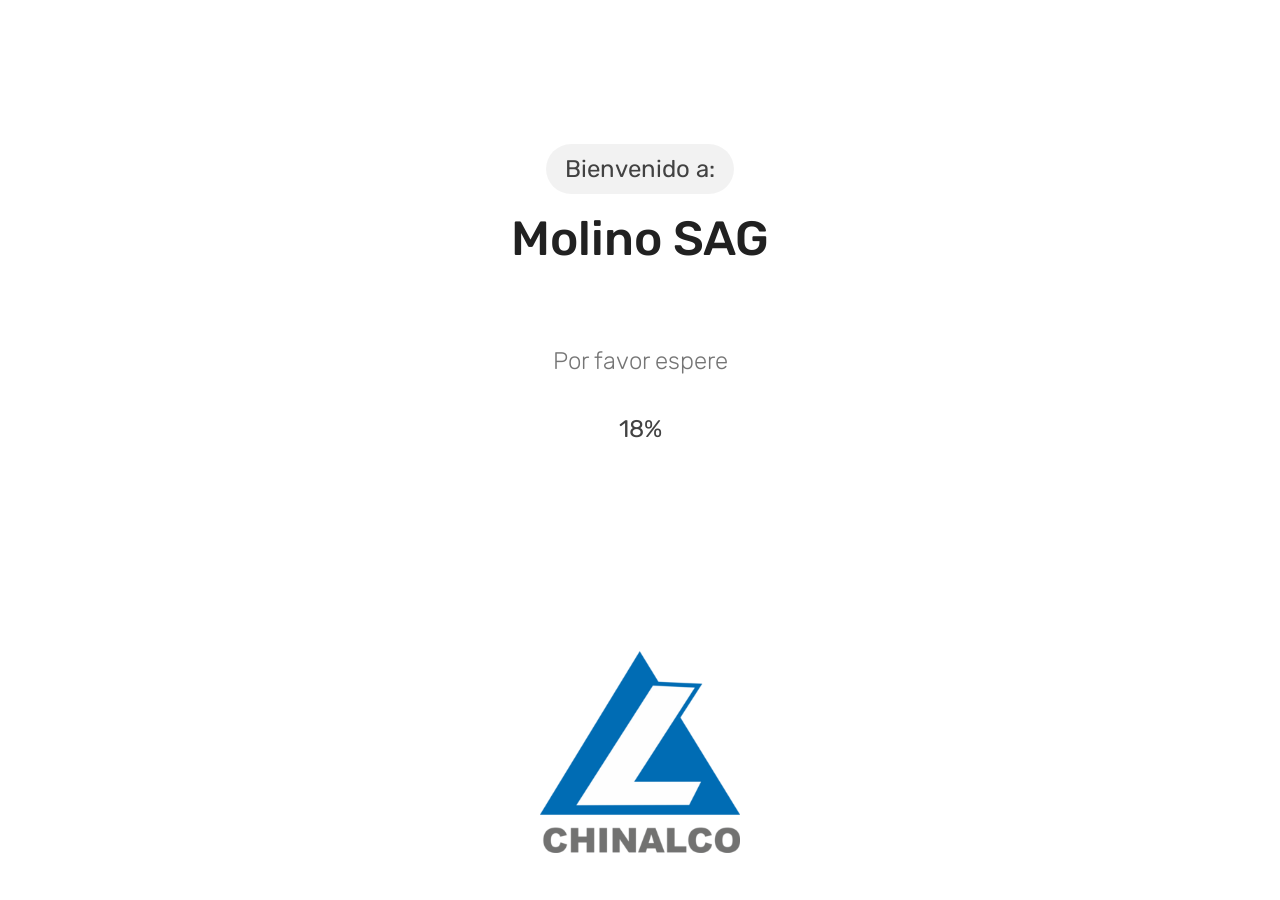
==== app/index.html @ 392151cf "firts commit" ====
<!DOCTYPE html>
<html lang="es">
<head>
  <meta charset="UTF-8" />
  <meta name="viewport" content="width=device-width, initial-scale=1.0" />
  <title>Molino SAG — Laboratorio 3D</title>

  <!-- Fuentes -->
  <link rel="preconnect" href="https://fonts.googleapis.com">
  <link rel="stylesheet" href="https://fonts.googleapis.com/css2?family=Rubik:wght@300;400;500;700&display=swap">

  <!-- Estilos globales (sistema de idiomas, layout base) -->
  <link rel="stylesheet" href="./css/main.css" />

  <!-- Estilos de componentes (modales, ayudas, preloader, etc.) -->
  <link rel="stylesheet" href="./css/components/Componentes.css" />

  <!-- Estilos del menú lateral -->
  <link rel="stylesheet" href="./js/components/MenuLateral/MenuLateral.css" />
</head>
<body class="lang-es">

  <!-- =============================================
       CAPA 1: Motor 3D (Verge3D en iframe)
       ============================================= -->
  <iframe
    id="v3d-container"
    title="Laboratorio 3D"
    style="position:fixed; top:0; left:0; width:100%; height:100%; border:none; z-index:1;"
  ></iframe>

  <!-- =============================================
       CAPA 2: UI Overlay (pointer-events: none)
       Los contenedores internos activan sus propios eventos
       ============================================= -->
  <div id="ui-overlay">

    <!-- Preloader -->
    <div id="preloader-container"></div>

    <!-- Menú lateral -->
    <div id="menu-container" style="display:none;"></div>

    <!-- Botones flotantes de ayuda (abajo-derecha) -->
    <div id="ayudas-container" style="display:none;"></div>

    <!-- Botón retroceso -->
    <div id="retroceso-container"></div>

    <!-- Pantalla aviso mobile -->
    <div id="mobile-container"></div>

    <!-- Modales -->
    <div id="modal-ayuda-container"></div>
    <div id="modal-objetivos-container"></div>
    <div id="modal-equipo-container"></div>

  </div>

  <!-- Input oculto de estado (compatibilidad con visual_logic.js) -->
  <input id="estado_animacion" value="0" style="display:none;" />
  <span id="loading_percentage" style="display:none;">0%</span>

  <!-- Script principal (ES6 Module) -->
  <script type="module" src="./js/main.js"></script>
</body>
</html>
---- app/css/main.css ----
/* Reseteo básico y variables */
:root {
    --text-light: #f8fafc;
    --primary-color: #2563eb;
}

body, html {
    margin: 0;
    padding: 0;
    width: 100%;
    height: 100%;
    overflow: hidden;
    font-family: 'Rubik', 'Roboto', sans-serif;
}

/* El contenedor del 3D cubre toda la pantalla al fondo */
#v3d-container {
    position: absolute;
    top: 0;
    left: 0;
    width: 100%;
    height: 100%;
    z-index: 1;
}

/* La UI se superpone protegiendo los clicks */
#ui-overlay {
    position: absolute;
    top: 0;
    left: 0;
    width: 100%;
    height: 100%;
    z-index: 10;
    pointer-events: none;
}

/* Resucitar clicks en contenedores activos */
#menu-container, #ayudas-container, #retroceso-container,
#preloader-container, #mobile-container, #modal-container {
    pointer-events: auto;
}

/* =============================================
   SISTEMA DE IDIOMAS GLOBAL
   El body tiene clase lang-es (default) o lang-en.
   Todos los componentes usan <p class="es"> y <p class="en">.
   ============================================= */

/* Por defecto: español visible, inglés oculto */
body .en { display: none; }

/* p.es = bloque, span.es = inline — cada uno conserva su display natural */
body p.es  { display: block; }
body span.es { display: inline; }

/* Cuando el usuario cambia a inglés */
body.lang-en p.es   { display: none; }
body.lang-en span.es { display: none; }
body.lang-en p.en   { display: block; }
body.lang-en span.en { display: inline; }

/* Asegurar lang-es como default */
body.lang-es p.en    { display: none; }
body.lang-es span.en { display: none; }
body.lang-es p.es    { display: block; }
body.lang-es span.es { display: inline; }

/* =============================================
   SISTEMA DE LABELS GLOBALES (botón Ayuda)
   Cuando body tiene clase show-labels, todos los
   .Ayuda (menú, retroceso, etc) y .Description
   (ayudas viewer) se muestran.
   ============================================= */
body .Ayuda { display: none; }

body.show-labels .Ayuda {
    display: flex;
    align-items: center;
}

body.show-labels .Description {
    display: flex !important;
}
---- app/css/components/Componentes.css ----
/* =============================================
   CSS COMPARTIDO: Ayudas, Modales, Preloader, Botones
   ============================================= */

/* --- AYUDAS (Botones flotantes abajo-derecha) --- */
.ButtonContainer {
  align-items: flex-end;
  z-index: 40;
  position: fixed;
  bottom: 1rem;
  right: 1.2rem;
  display: flex;
  flex-direction: column;
  gap: 0.8rem;
  font-family: 'Rubik', 'Roboto', sans-serif;
}
@media (max-width: 1050px) {
  .ButtonContainer { bottom: 0.7rem; right: 1rem; gap: 0.5rem; }
}

.ButtonWrapper {
  display: flex;
  align-items: center;
  gap: 0.5rem;
}

.IconButton {
  width: 3.5rem;
  height: 3.5rem;
  border-radius: 50%;
  background-color: rgba(0,0,0,0.5);
  box-shadow: 0 4px 8px rgba(0,0,0,0.2);
  display: flex;
  align-items: center;
  justify-content: center;
  cursor: pointer;
  transition: transform 0.3s ease, background-color 0.3s ease;
}
.IconButton img { width: 2rem; height: 2rem; }
.IconButton:hover, .IconButton.active {
  background-color: var(--theme-color-80, rgba(8, 167, 255, 0.8));
  transform: scale(1.1);
}
.IconButton:active { transform: scale(0.9); }
@media (max-width: 1050px) {
  .IconButton { width: 3rem; height: 3rem; }
  .IconButton img { width: 1.5rem; height: 1.5rem; }
}

.Description {
  font-size: 1.1rem;
  font-weight: 400;
  background: rgb(0 0 0 / 66%);
  color: #fff;
  padding: 0.8rem;
  border-radius: 1rem;
  white-space: nowrap;
}
.Description p { margin: 0; padding: 0; }
@media (max-width: 1050px) {
  .Description { font-size: 0.8rem; max-width: 11rem; padding: 0.5rem; }
}

/* --- BOTÓN RETROCESO --- */
.CircularButton {
  width: 4rem;
  height: 4rem;
  border-radius: 50%;
  background-color: var(--theme-color-80, rgba(8, 167, 255, 0.8));
  display: none;
  align-items: center;
  justify-content: center;
  border: none;
  box-shadow: 0 4px 6px rgba(0,0,0,0.1);
  cursor: pointer;
  transition: background-color 0.3s ease, transform 0.5s ease, opacity 0.5s ease;
  position: fixed;
  z-index: 1000;
}
.CircularButton img { width: 2.5rem; height: 2.5rem; }
.CircularButton:hover {
  background-color: var(--theme-color, rgba(8, 167, 255, 1));
  transform: translateY(0) scale(1.1) !important;
}

/* --- PANTALLA MOBILE (Aviso rotar) --- */
.FullScreenContainer {
  position: fixed;
  top: 0;
  left: 0;
  z-index: 50;
  width: 100vw;
  height: 100vh;
  display: flex;
  flex-direction: column;
  justify-content: center;
  align-items: center;
  background-color: rgba(0,0,0,0.7);
  font-family: 'Rubik', 'Roboto', sans-serif;
}
.RotateText {
  color: white;
  font-size: 3vh;
  margin: 0 7vh;
  text-align: center;
  line-height: 4vh;
  font-weight: bold;
}
.RotateImage { width: 50vw; height: auto; filter: invert(1); }

/* --- MODALES (Base compartida) --- */
.ModalOverlay {
  top: 0;
  left: 0;
  background-color: rgba(0,0,0,0) !important;
  display: none;
  align-items: center;
  justify-content: center;
  position: fixed;
  width: 100%;
  height: 100%;
  z-index: 30;
  font-family: 'Rubik', 'Roboto', sans-serif;
}

/* Modal Ayuda */
.ModalAyudaContainer {
  background: rgb(0 0 0 / 66%);
  padding: 4rem;
  border-radius: 1.5rem;
  display: flex;
  gap: 2rem;
  transition: opacity 0.5s ease;
}
@media (max-width: 1050px) {
  .ModalAyudaContainer { padding: 1rem; gap: 1rem; }
}

/* Modal Objetivos */
.ModalObjetivosContainer {
  background: linear-gradient(to right, rgba(74,100,255,0.8), var(--theme-color-80, rgba(8,167,255,0.8)));
  padding: 4rem;
  border-radius: 1.5rem;
  display: flex;
  flex-direction: column;
  gap: 2.5rem;
  transition: opacity 0.5s ease;
}
@media (max-width: 1050px) {
  .ModalObjetivosContainer { padding: 1rem; gap: 1rem; }
}

/* Modal Equipo */
.ModalEquipoContainer {
  background: rgb(0 0 0 / 66%);
  padding: 4rem;
  border-radius: 1.5rem;
  display: flex;
  flex-direction: column;
  gap: 2.5rem;
  transition: opacity 0.5s ease;
}
@media (max-width: 1050px) {
  .ModalEquipoContainer { padding: 1rem; gap: 1rem; }
}

/* Cards dentro de modales */
.ModalTitle {
  font-weight: 500;
  color: #fff;
  text-align: center;
  font-size: 2.5rem;
  margin: 0;
}
@media (max-width: 1050px) { .ModalTitle { font-size: 1.5rem; } }

.ModalSubTitle {
  color: #fff;
  text-align: center;
  font-size: 1rem;
  margin: 0;
}
@media (max-width: 1050px) { .ModalSubTitle { font-size: .8rem; } }

.ModalCards {
  display: flex;
  gap: 2rem;
  overflow-x: auto;
  max-width: 67vw;
}
.ModalCards::-webkit-scrollbar { height: .3rem; }
.ModalCards::-webkit-scrollbar-thumb { background-color: white; border-radius: 1rem; }
.ModalCards::-webkit-scrollbar-track { background-color: rgb(0 0 0 / 39%); }
.ModalCards::-webkit-scrollbar-button { display: none; }
@media (max-width: 1050px) { .ModalCards { gap: 1rem; } }

.ModalCard {
  display: flex;
  flex-direction: column;
  justify-content: center;
  align-items: center;
  flex-shrink: 0;
  width: 15rem;
  padding: 1.5rem;
  box-shadow: 0 4px 12px rgba(0,0,0,0.1);
  background-color: rgba(20, 25, 44, 0.7);
  border-radius: 1.5rem;
}
@media (max-width: 1050px) {
  .ModalCard { width: 9rem; padding: .8rem; border-radius: 1rem; }
}

.ModalCard--dark { background-color: rgb(0 0 0 / 39%); }
.ModalCard--wide { width: 18rem; }

.ModalCard img { width: 6rem; height: 6rem; object-fit: cover; }
@media (max-width: 1050px) { .ModalCard img { width: 3rem; height: 3rem; } }

.ModalCard p {
  text-align: center;
  font-size: 1rem;
  color: #fff;
  margin-top: 1rem;
  margin-bottom: 0;
}
@media (max-width: 1050px) { .ModalCard p { font-size: .8rem; margin-top: .5rem; } }

/* --- PRELOADER --- */
.PreloaderScreen {
  position: fixed;
  top: 0; left: 0;
  width: 100%; height: 100vh;
  background-size: cover;
  background-position: center;
  background-repeat: no-repeat;
  display: flex;
  justify-content: center;
  align-items: center;
  z-index: 99;
  flex-direction: column;
  font-family: 'Rubik', 'Roboto', sans-serif;
}
.ContainerScreen {
  text-align: center;
  color: white;
  flex: 1;
  display: flex;
  flex-direction: column;
  justify-content: center;
}
.ContentScreen {
  display: flex;
  flex-direction: column;
  align-items: center;
  justify-content: center;
}
.WelcomeBox {
  font-size: 1.5rem;
  background-color: rgba(255, 255, 255, 0.5);
  padding: .7rem 1.2rem;
  border-radius: 2rem;
}
@media (max-width: 1050px) {
  .WelcomeBox { font-size: 1rem; }
}
.PreloaderTitle {
  font-weight: 500;
  word-wrap: break-word;
  margin-top: 1rem;
  font-size: 3rem;
  color: white;
}
@media (max-width: 1050px) {
  .PreloaderTitle { margin-top: 1rem; font-size: 2rem; }
}
.PreloaderDescription {
  margin-top: 3rem;
  font-weight: 100;
  font-size: 1.5rem;
  color: white;
}
@media (max-width: 1050px) {
  .PreloaderDescription { margin-top: 2rem; font-size: 1rem; }
}
.LoadingPercentage {
  font-size: 1.5rem;
  margin-top: 1rem;
  margin-bottom: .5rem;
  color: white;
}
@media (max-width: 1050px) {
  .LoadingPercentage { font-size: 1rem; }
}
/* Loader de puntos giratorios (mismo del molino_sag) */
.Loader {
  margin-top: 4vh;
  color: #fff;
  font-size: calc(0.4vw + 0.4vh);
  width: 1vh;
  height: 1vh;
  border-radius: 50%;
  position: relative;
  text-indent: -9999em;
  animation: preloaderSpin 1.3s infinite linear;
  transform: translateZ(0);
}
@keyframes preloaderSpin {
  0%,100% { box-shadow: 0 -3em 0 .2em,2em -2em 0 0,3em 0 0 -1em,2em 2em 0 -1em,0 3em 0 -1em,-2em 2em 0 -1em,-3em 0 0 -1em,-2em -2em 0 0; }
  12.5%   { box-shadow: 0 -3em 0 0,2em -2em 0 .2em,3em 0 0 0,2em 2em 0 -1em,0 3em 0 -1em,-2em 2em 0 -1em,-3em 0 0 -1em,-2em -2em 0 -1em; }
  25%     { box-shadow: 0 -3em 0 -.5em,2em -2em 0 0,3em 0 0 .2em,2em 2em 0 0,0 3em 0 -1em,-2em 2em 0 -1em,-3em 0 0 -1em,-2em -2em 0 -1em; }
  37.5%   { box-shadow: 0 -3em 0 -1em,2em -2em 0 -1em,3em 0 0 0,2em 2em 0 .2em,0 3em 0 0,-2em 2em 0 -1em,-3em 0 0 -1em,-2em -2em 0 -1em; }
  50%     { box-shadow: 0 -3em 0 -1em,2em -2em 0 -1em,3em 0 0 -1em,2em 2em 0 0,0 3em 0 .2em,-2em 2em 0 0,-3em 0 0 -1em,-2em -2em 0 -1em; }
  62.5%   { box-shadow: 0 -3em 0 -1em,2em -2em 0 -1em,3em 0 0 -1em,2em 2em 0 -1em,0 3em 0 0,-2em 2em 0 .2em,-3em 0 0 0,-2em -2em 0 -1em; }
  75%     { box-shadow: 0 -3em 0 -1em,2em -2em 0 -1em,3em 0 0 -1em,2em 2em 0 -1em,0 3em 0 -1em,-2em 2em 0 0,-3em 0 0 .2em,-2em -2em 0 0; }
  87.5%   { box-shadow: 0 -3em 0 0,2em -2em 0 -1em,3em 0 0 -1em,2em 2em 0 -1em,0 3em 0 -1em,-2em 2em 0 0,-3em 0 0 0,-2em -2em 0 .2em; }
}
.LogoScreen {
  margin-bottom: 2rem;
}
.LogoScreen img {
  width: 14rem;
  height: auto;
}
@media (max-width: 1050px) {
  .LogoScreen img { width: 12rem; }
}
@media (max-width: 600px) {
  .LogoScreen img { width: 8rem; }
}

/* --- PRELOADER LIGHT (Versión minimalista blanca) --- */
.PLightScreen {
  position: fixed;
  top: 0; left: 0;
  width: 100%; height: 100vh;
  background-color: #ffffff;
  display: flex;
  justify-content: center;
  align-items: center;
  z-index: 99;
  flex-direction: column;
  font-family: 'Rubik', 'Roboto', sans-serif;
}

.PLightWelcomeBox {
  background-color: rgba(0, 0, 0, 0.05); /* Gris muy suave */
  color: #424242; /* Gris oscuro */
}

.PLightTitle {
  color: #212121; /* Casi negro */
}

.PLightDescription {
  color: #757575; /* Gris medio */
}

.PLightPercentage {
  color: #424242;
}

.PLightLoader {
  color: #424242; /* Spinner gris oscuro */
}
---- app/js/components/MenuLateral/MenuLateral.css ----
/* Animaciones extraídas de React */
@keyframes slideIn {
  from { transform: translateX(-100%); opacity: 0; }
  to { transform: translateX(0); opacity: 1; }
}

@keyframes slideOut {
  from { transform: translateX(0); opacity: 1; }
  to { transform: translateX(-100%); opacity: 0; }
}

@keyframes deslizar {
  from { transform: translateY(-30%) translateX(-100%); }
  to { transform: translateY(-30%) translateX(0); }
}

/* Componentes estilizados traducidos a Clases CSS */
.MenuContainer {
  position: fixed;
  top: 40%;
  left: 0;
  display: flex;
  flex-direction: column;
  align-items: center;
  z-index: 20;
  animation: deslizar 1s ease-out;
  font-family: 'Rubik', 'Roboto', sans-serif;
}

@media (max-width: 1050px) {
  .MenuContainer { top: 35%; }
}

.MenuIcon {
  border-left: 0px;
  background: rgba(0, 0, 0, 0.5);
  color: #fff;
  padding: 1.1rem 1rem 1.1rem .8rem;
  border-radius: 0rem 1rem 1rem 0rem;
  cursor: pointer;
  position: relative;
  display: flex;
  justify-content: center;
  align-items: center;
  flex-direction: column;
  transition: transform 0.3s ease, background-color 0.3s ease;
}

.MenuIcon img {
  width: 2.5rem;
  height: 2.5rem;
}

.MenuIcon:hover {
  background-color: rgba(0, 0, 0, 0.8);
  transform: scale(1.1);
}

@media (max-width: 1050px) {
  .MenuIcon { padding: .8rem .8rem .8rem .6rem; }
  .MenuIcon img { width: 1.5rem; height: 1.5rem; }
}

.MenuDescription {
  font-weight: 500;
  font-size: 1.1rem;
  margin-top: auto;
  margin-bottom: auto;
  width: max-content;
  max-width: 15rem;
  position: absolute;
  left: 100%;
  background: rgba(0, 0, 0, 0.5);
  color: #fff;
  padding: 1rem;
  border-radius: 1rem;
  white-space: nowrap;
  
  /* Estado oculto por defecto */
  transform: translateX(0rem);
  opacity: 0;
  transition: opacity 0.3s ease, transform 0.3s ease;
  pointer-events: none;
}

.MenuDescription.show {
  transform: translateX(1rem);
  opacity: 1;
}

/* Resetear márgenes de los párrafos para que la altura sea exacta al contenido */
.MenuDescription p,
.MenuDescription span {
  margin: 0;
  padding: 0;
  line-height: 1.3;
}

@media (max-width: 1050px) {
  .MenuDescription {
    font-size: .8rem;
    max-width: 11rem;
    white-space: normal;
    padding: .8rem;
  }
  .MenuDescription.show { transform: translateX(.7rem); }
}

.Ayuda {
  font-weight: 400;
  font-size: 1.1rem;
  top: 50%;
  transform: translateY(-50%);
  overflow-wrap: break-word;
  max-width: 13rem;
  position: absolute;
  left: calc(100% + 0.5rem);
  background: rgb(0 0 0 / 66%);
  color: #fff;
  padding: .5rem .8rem;
  border-radius: 1rem;
  white-space: normal;
  line-height: 1.3;
}

/* Eliminar márgenes de navegador para que el alto sea exacto al contenido */
.Ayuda p, .Ayuda span {
  margin: 0;
  padding: 0;
  line-height: 1.3;
}

@media (max-width: 1050px) {
  .Ayuda {
    font-size: .8rem;
    max-width: 11rem;
    padding: .4rem .6rem;
  }
}

/* Wrapper del botón retroceso: posicionado en esquina inferior derecha */
.RetrocesoWrapper {
  position: fixed;
  bottom: 1rem;
  right: 5.5rem;
  z-index: 1000;
  display: flex;
  align-items: center;
  gap: 0.5rem;
}
/* El .CircularButton dentro del wrapper no necesita position:fixed */
.RetrocesoWrapper .CircularButton {
  position: relative;
  display: flex;
  opacity: 1;
}

.MenuItems {
  padding: .7rem .6rem .7rem .3rem;
  position: absolute;
  top: 121%;
  left: 0;
  background: rgba(0, 0, 0, 0.5);
  color: #fff;
  width: 15rem;
  max-height: 19rem;
  overflow-y: auto;
  border-radius: 0rem 1rem 1rem 0rem;
  
  /* Estados manejados por clase .open */
  opacity: 0;
  transform: translateX(-100%);
  transition: opacity 0.3s ease, transform 0.3s ease;
  pointer-events: none; /* Evitar clicks cuando está oculto */
}

/* Cuando .open está presente en MenuItems */
.MenuItems.open {
  opacity: 1;
  transform: translateX(0);
  pointer-events: auto;
  animation: slideIn 0.3s ease;
}

/* Podemos forzar la animación de salida si lo removemos, 
   pero requeriría JS para esperar, por simplicidad la opacidad y transform 
   de transición se encargarán al quitar el .open */

.MenuItems::-webkit-scrollbar { width: .3rem; }
.MenuItems::-webkit-scrollbar-thumb { background-color: white; border-radius: 1rem; }
.MenuItems::-webkit-scrollbar-track { background-color: rgb(0 0 0 / 39%); }
.MenuItems::-webkit-scrollbar-button { display: none; }

@media (max-width: 1050px) {
  .MenuItems {
    padding: .6rem .5rem .6rem .2rem;
    max-height: 10rem;
  }
}

.MenuItem {
  margin: .5rem;
  border-radius: 1rem;
  padding: .8rem;
  cursor: pointer;
  display: flex;
  align-items: center;
  transition: transform 0.5s ease, background-color 0.5s ease;
}

.MenuItem:hover, .MenuItem.active {
  background-color: var(--theme-color-transparent, rgba(8, 167, 255, 0.6));
  transform: scale(1.05);
}

.MenuItem.active {
  background-color: var(--theme-color, #08a7ff);
  box-shadow: 0 0 15px var(--theme-color-shadow, rgba(8, 167, 255, 0.4));
  font-weight: bold;
}

.MenuItem + .MenuItem {
  border-top: 1px solid #444;
}

.MenuItem img {
  width: 2rem;
  height: 2rem;
  margin-right: 10px;
}

@media (max-width: 1050px) {
  .MenuItem {
    font-size: .8rem;
    margin: .3rem;
    border-radius: .5rem;
    padding: .5rem;
  }
  .MenuItem img {
    width: 1.1rem;
    height: 1.1rem;
  }
}

/* Utilitarios de idioma si lo deseas, actualmente muestran los dos spans en vertical si no se ocultan */
span.en, span.es, p.en, p.es {
    display: block;
}
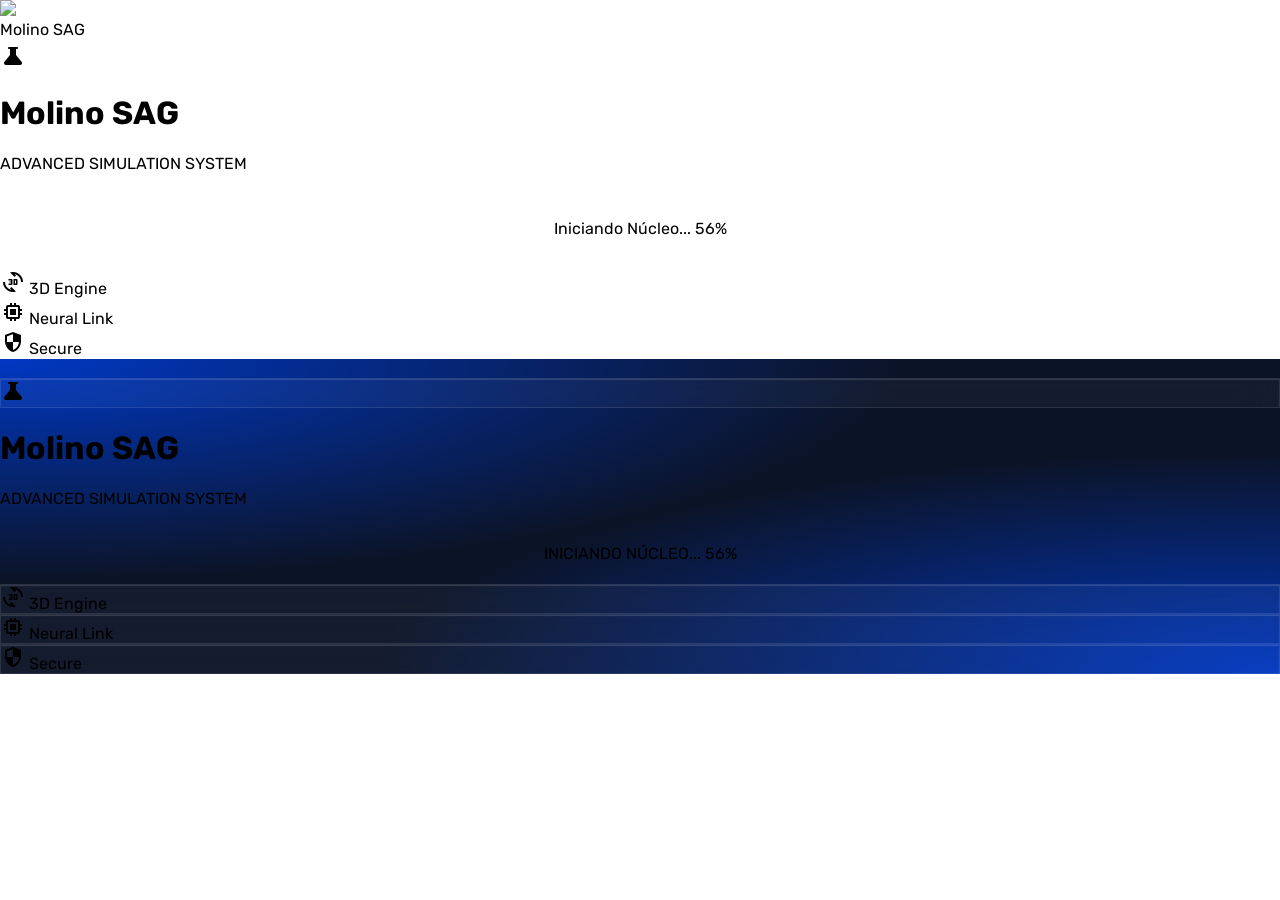
==== commit 05f83b12: "first commit" ====
--- a/app/index.html
+++ b/app/index.html
@@ -5,9 +5,77 @@
   <meta name="viewport" content="width=device-width, initial-scale=1.0" />
   <title>Molino SAG — Laboratorio 3D</title>
 
-  <!-- Fuentes -->
+  <!-- Tailwind CSS (CDN) — necesario para el nuevo Preloader y componentes UI -->
+  <script src="https://cdn.tailwindcss.com?plugins=forms,container-queries"></script>
+  <script>
+    tailwind.config = {
+      darkMode: "class",
+      theme: {
+        extend: {
+          colors: {
+            "primary":             "#0066ff",
+            "primary-light":       "#66aaff",
+            "on-primary":          "#ffffff",
+            "primary-container":   "#003cbf",
+            "on-primary-container":"#d0e4ff",
+            "surface":             "#0b1326",
+            "on-surface":          "#dae2fd",
+            "surface-variant":     "#2d3449",
+            "on-surface-variant":  "#c7c4d7",
+            "surface-container":   "#171f33",
+            "secondary-container": "#334282",
+            "background":          "#0b1326",
+          },
+          fontFamily: {
+            "sans": ["Inter", "sans-serif"],
+            "display": ["Inter"],
+            "headline-lg": ["Inter"],
+            "headline-lg-mobile": ["Inter"],
+            "body-md": ["Inter"],
+            "label-sm": ["Inter"],
+          },
+          fontSize: {
+            "label-sm":           ["13px", { lineHeight: "1", letterSpacing: "0.05em", fontWeight: "500" }],
+            "headline-lg":        ["32px", { lineHeight: "1.2", letterSpacing: "-0.01em", fontWeight: "600" }],
+            "headline-lg-mobile": ["24px", { lineHeight: "1.2", fontWeight: "600" }],
+            "body-md":            ["16px", { lineHeight: "1.6", fontWeight: "400" }],
+          },
+          spacing: {
+            "container-padding": "24px",
+            "margin-lg":         "40px",
+          },
+        },
+      },
+    };
+  </script>
+
+  <!-- Google Fonts — Inter -->
   <link rel="preconnect" href="https://fonts.googleapis.com">
+  <link rel="stylesheet" href="https://fonts.googleapis.com/css2?family=Inter:wght@300;400;500;600;700;800&display=swap">
+
+  <!-- Material Symbols Outlined -->
+  <link rel="stylesheet" href="https://fonts.googleapis.com/css2?family=Material+Symbols+Outlined:opsz,wght,FILL,GRAD@20..48,100..700,0..1,-50..200&display=swap">
+
+  <!-- Fuentes legacy (Rubik para componentes existentes) -->
   <link rel="stylesheet" href="https://fonts.googleapis.com/css2?family=Rubik:wght@300;400;500;700&display=swap">
+
+  <!-- CSS Variables — Fuente única de verdad para colores del tema -->
+  <style>
+    :root {
+      --color-primary:           #0066ff;
+      --color-primary-light:     #66aaff;
+      --color-primary-rgb:       0, 102, 255;
+      --color-on-primary:        #ffffff;
+      --color-primary-container: #003cbf;
+      --color-surface:           #0b1326;
+      --color-on-surface:        #dae2fd;
+      --color-on-surface-variant:#c7c4d7;
+      --glow-primary:            rgba(0, 102, 255, 0.45);
+      --glow-primary-strong:     rgba(0, 102, 255, 0.75);
+      --gradient-primary:        linear-gradient(135deg, #0066ff 0%, #003cbf 100%);
+    }
+    body { font-family: 'Inter', 'Rubik', sans-serif; }
+  </style>
 
   <!-- Estilos globales (sistema de idiomas, layout base) -->
   <link rel="stylesheet" href="./css/main.css" />
@@ -18,6 +86,7 @@
   <!-- Estilos del menú lateral -->
   <link rel="stylesheet" href="./js/components/MenuLateral/MenuLateral.css" />
 </head>
+
 <body class="lang-es">
 
   <!-- =============================================
@@ -50,10 +119,11 @@
     <!-- Pantalla aviso mobile -->
     <div id="mobile-container"></div>
 
-    <!-- Modales -->
-    <div id="modal-ayuda-container"></div>
-    <div id="modal-objetivos-container"></div>
-    <div id="modal-equipo-container"></div>
+    <!-- Modales (ocultos al inicio, se muestran al presionar los botones) -->
+    <div id="modal-ayuda-container"     style="display:none;"></div>
+    <div id="modal-objetivos-container" style="display:none;"></div>
+    <div id="modal-equipo-container"    style="display:none;"></div>
+
 
   </div>
 
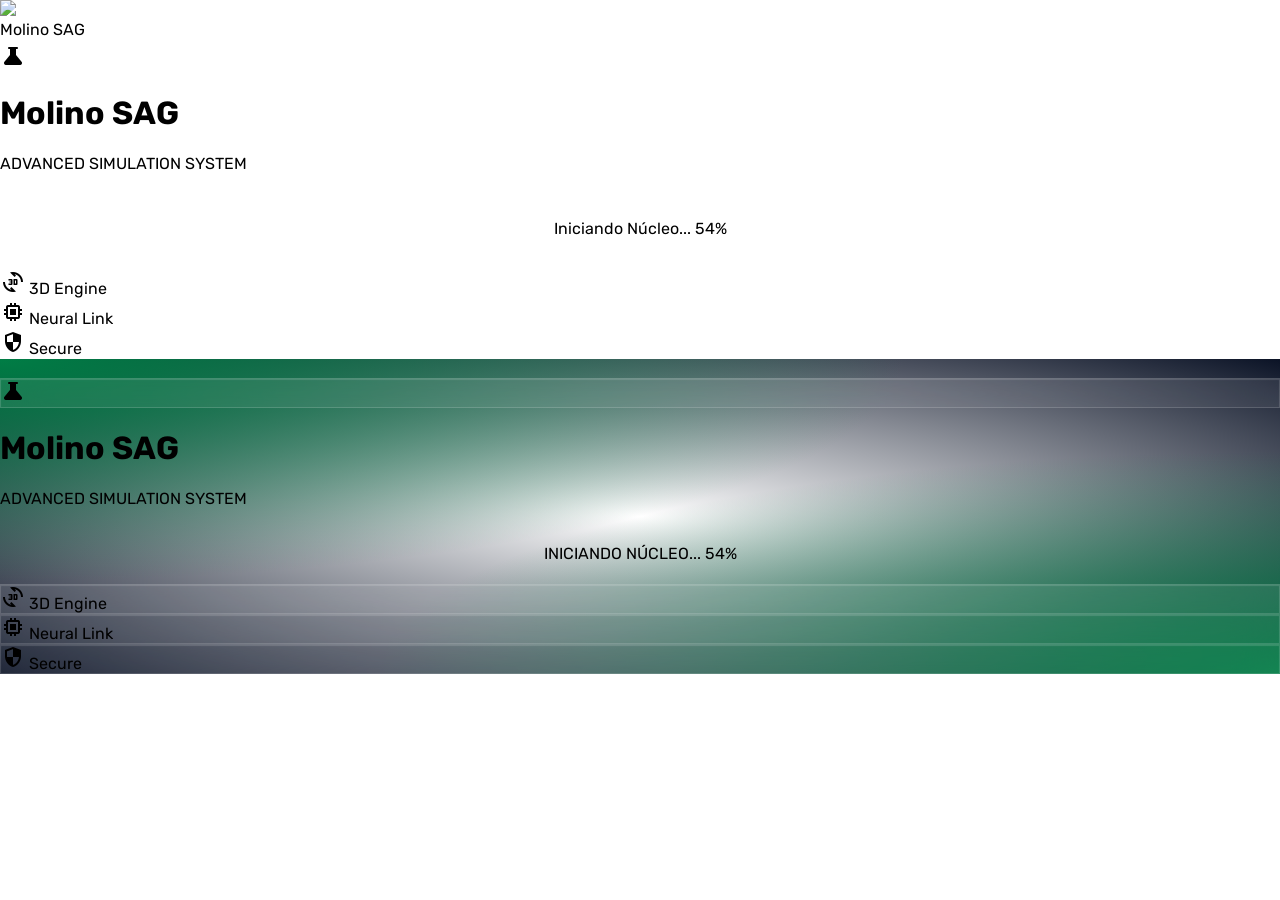
==== commit 7207bd63: "last" ====
--- a/app/index.html
+++ b/app/index.html
@@ -13,18 +13,19 @@
       theme: {
         extend: {
           colors: {
-            "primary":             "#0066ff",
-            "primary-light":       "#66aaff",
+            "primary":             "var(--color-primary)",
+            "primary-light":       "var(--color-primary-light)",
             "on-primary":          "#ffffff",
-            "primary-container":   "#003cbf",
-            "on-primary-container":"#d0e4ff",
+            "primary-container":   "var(--color-primary-container)",
+            "on-primary-container":"var(--color-on-primary-container)",
             "surface":             "#0b1326",
-            "on-surface":          "#dae2fd",
-            "surface-variant":     "#2d3449",
-            "on-surface-variant":  "#c7c4d7",
-            "surface-container":   "#171f33",
-            "secondary-container": "#334282",
+            "on-surface":          "#ffffff",
+            "surface-variant":     "var(--color-surface-variant)",
+            "on-surface-variant":  "var(--color-on-surface-variant)",
+            "surface-container":   "var(--color-surface-container)",
+            "secondary-container": "var(--color-secondary-container)",
             "background":          "#0b1326",
+            "on-surface-dark":     "#1a1c1e",
           },
           fontFamily: {
             "sans": ["Inter", "sans-serif"],
@@ -68,8 +69,9 @@
       --color-on-primary:        #ffffff;
       --color-primary-container: #003cbf;
       --color-surface:           #0b1326;
-      --color-on-surface:        #dae2fd;
-      --color-on-surface-variant:#c7c4d7;
+      --color-on-surface:        #ffffff;
+      --color-on-surface-variant:#a0a0a0;
+      --color-text-dark:         #1a1c1e;
       --glow-primary:            rgba(0, 102, 255, 0.45);
       --glow-primary-strong:     rgba(0, 102, 255, 0.75);
       --gradient-primary:        linear-gradient(135deg, #0066ff 0%, #003cbf 100%);
@@ -107,11 +109,8 @@
     <!-- Preloader -->
     <div id="preloader-container"></div>
 
-    <!-- Menú lateral -->
-    <div id="menu-container" style="display:none;"></div>
-
-    <!-- Botones flotantes de ayuda (abajo-derecha) -->
-    <div id="ayudas-container" style="display:none;"></div>
+    <!-- Vista Principal -->
+    <div id="vista-principal-container" style="display:none;"></div>
 
     <!-- Botón retroceso -->
     <div id="retroceso-container"></div>
--- a/app/css/main.css
+++ b/app/css/main.css
@@ -35,7 +35,7 @@
 }
 
 /* Resucitar clicks en contenedores activos */
-#menu-container, #ayudas-container, #retroceso-container,
+#retroceso-container,
 #preloader-container, #mobile-container, #modal-container {
     pointer-events: auto;
 }
--- a/app/css/components/Componentes.css
+++ b/app/css/components/Componentes.css
@@ -28,7 +28,7 @@
   width: 3.5rem;
   height: 3.5rem;
   border-radius: 50%;
-  background-color: rgba(0,0,0,0.5);
+  background-color: var(--color-surface-variant, rgba(0,0,0,0.5));
   box-shadow: 0 4px 8px rgba(0,0,0,0.2);
   display: flex;
   align-items: center;
@@ -50,8 +50,8 @@
 .Description {
   font-size: 1.1rem;
   font-weight: 400;
-  background: rgb(0 0 0 / 66%);
-  color: #fff;
+  background: var(--color-surface-variant, rgb(0 0 0 / 66%));
+  color: var(--color-on-surface, #fff);
   padding: 0.8rem;
   border-radius: 1rem;
   white-space: nowrap;
@@ -167,7 +167,7 @@
 /* Cards dentro de modales */
 .ModalTitle {
   font-weight: 500;
-  color: #fff;
+  color: var(--color-on-surface, #fff);
   text-align: center;
   font-size: 2.5rem;
   margin: 0;
@@ -175,7 +175,7 @@
 @media (max-width: 1050px) { .ModalTitle { font-size: 1.5rem; } }
 
 .ModalSubTitle {
-  color: #fff;
+  color: var(--color-on-surface-variant, #fff);
   text-align: center;
   font-size: 1rem;
   margin: 0;
@@ -219,7 +219,7 @@
 .ModalCard p {
   text-align: center;
   font-size: 1rem;
-  color: #fff;
+  color: var(--color-on-surface, #fff);
   margin-top: 1rem;
   margin-bottom: 0;
 }
--- a/app/js/components/MenuLateral/MenuLateral.css
+++ b/app/js/components/MenuLateral/MenuLateral.css
@@ -33,8 +33,8 @@
 
 .MenuIcon {
   border-left: 0px;
-  background: rgba(0, 0, 0, 0.5);
-  color: #fff;
+  background: var(--color-surface-variant, rgba(0, 0, 0, 0.5));
+  color: var(--color-on-surface, #fff);
   padding: 1.1rem 1rem 1.1rem .8rem;
   border-radius: 0rem 1rem 1rem 0rem;
   cursor: pointer;
@@ -70,8 +70,8 @@
   max-width: 15rem;
   position: absolute;
   left: 100%;
-  background: rgba(0, 0, 0, 0.5);
-  color: #fff;
+  background: var(--color-surface-variant, rgba(0, 0, 0, 0.5));
+  color: var(--color-on-surface, #fff);
   padding: 1rem;
   border-radius: 1rem;
   white-space: nowrap;
@@ -115,8 +115,8 @@
   max-width: 13rem;
   position: absolute;
   left: calc(100% + 0.5rem);
-  background: rgb(0 0 0 / 66%);
-  color: #fff;
+  background: var(--color-surface-variant, rgb(0 0 0 / 66%));
+  color: var(--color-on-surface, #fff);
   padding: .5rem .8rem;
   border-radius: 1rem;
   white-space: normal;
@@ -160,8 +160,8 @@
   position: absolute;
   top: 121%;
   left: 0;
-  background: rgba(0, 0, 0, 0.5);
-  color: #fff;
+  background: var(--color-surface-variant, rgba(0, 0, 0, 0.5));
+  color: var(--color-on-surface, #fff);
   width: 15rem;
   max-height: 19rem;
   overflow-y: auto;
@@ -220,7 +220,7 @@
 }
 
 .MenuItem + .MenuItem {
-  border-top: 1px solid #444;
+  border-top: 1px solid var(--color-on-surface-variant, #444);
 }
 
 .MenuItem img {
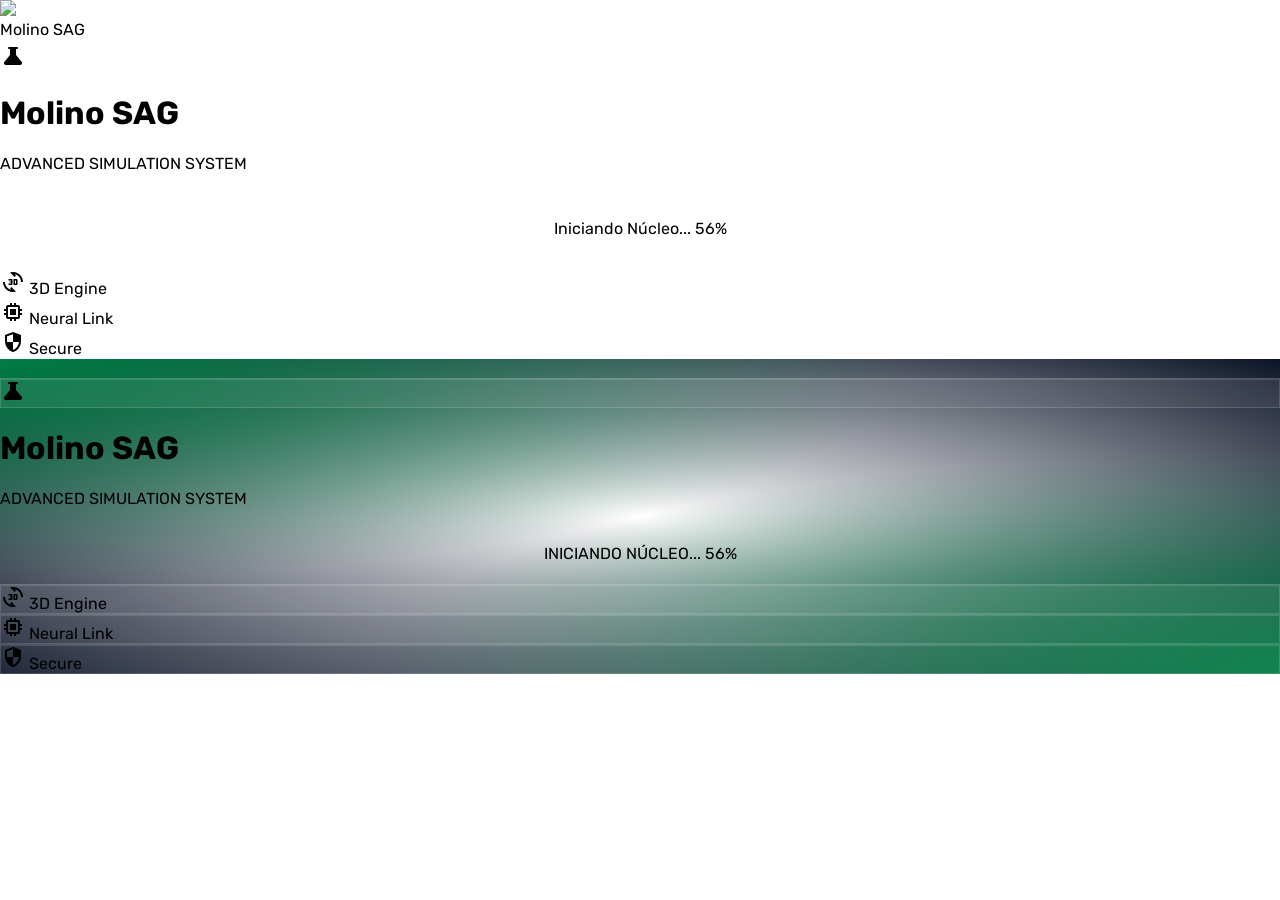
==== commit 8f3ccd5e: "teimpo real" ====
--- a/app/index.html
+++ b/app/index.html
@@ -4,6 +4,10 @@
   <meta charset="UTF-8" />
   <meta name="viewport" content="width=device-width, initial-scale=1.0" />
   <title>Molino SAG — Laboratorio 3D</title>
+
+  <!-- Supabase Credentials (para Sala en vivo y Snapshots) -->
+  <meta name="supabase-url" content="https://znampiflhxbrhakedlit.supabase.co" />
+  <meta name="supabase-anon-key" content="sb_publishable_adYL72YsHjgbpdunGi6k7w_yfvyXahe" />
 
   <!-- Tailwind CSS (CDN) — necesario para el nuevo Preloader y componentes UI -->
   <script src="https://cdn.tailwindcss.com?plugins=forms,container-queries"></script>
